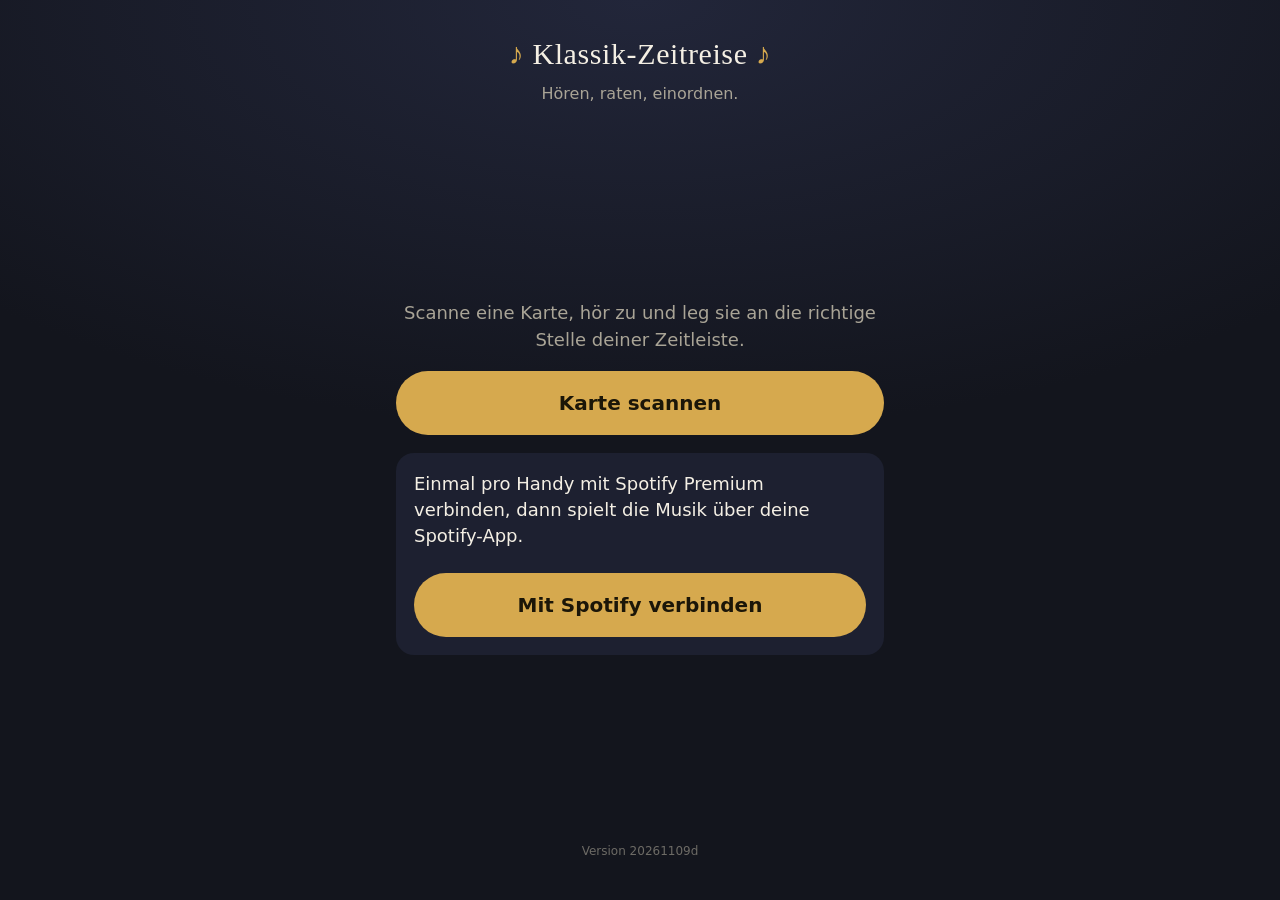
==== index.html @ 7f65a65b "Diagnostics: log Spotify exchanges (status, device list, playback state) and show them under 'Techni" ====
<!doctype html>
<html lang="de">
<head>
  <meta charset="utf-8">
  <meta name="viewport" content="width=device-width, initial-scale=1, viewport-fit=cover">
  <meta name="theme-color" content="#13151d">
  <meta name="apple-mobile-web-app-capable" content="yes">
  <meta name="robots" content="noindex">
  <title>Klassik-Zeitreise</title>
  <link rel="stylesheet" href="style.css?v=20261109d">
</head>
<body>
  <div class="wrap">
    <header>
      <h1><span class="orn">♪</span> <span id="game-name">Klassik-Zeitreise</span> <span class="orn">♪</span></h1>
      <p class="tagline">Hören, raten, einordnen.</p>
    </header>
    <main id="main"></main>
    <footer id="footer"></footer>
  </div>
  <script src="config.js?v=20261109d"></script>
  <script src="common.js?v=20261109d"></script>
  <script src="scanner.js?v=20261109d"></script>
  <script src="app.js?v=20261109d"></script>
</body>
</html>
---- style.css ----
:root {
  --bg: #13151d;
  --surface: #1d2030;
  --surface-2: #272b3e;
  --text: #f4efe4;
  --muted: #a9a496;
  --accent: #d6a94e;
  --accent-ink: #1b1608;
  --danger: #e2786b;
  --ok: #8fc79a;
  --radius: 18px;
  --font: "Georgia", "Times New Roman", serif;
  --ui: system-ui, -apple-system, "Segoe UI", Roboto, sans-serif;
  color-scheme: dark;
}
* { box-sizing: border-box; }
html, body { margin: 0; }
body {
  background: radial-gradient(120% 80% at 50% 0%, #22263a 0%, var(--bg) 60%) fixed, var(--bg);
  color: var(--text);
  font-family: var(--ui);
  font-size: 18px;
  line-height: 1.45;
  min-height: 100dvh;
}
.wrap { max-width: 520px; margin: 0 auto; padding: 24px 16px 40px; display: flex; flex-direction: column; min-height: 100dvh; }
header { text-align: center; margin-bottom: 8px; }
h1 { font-family: var(--font); font-weight: normal; font-size: 30px; letter-spacing: 0.02em; margin: 8px 0 0; }
h1 .orn { color: var(--accent); }
.tagline { color: var(--muted); margin: 6px 0 0; font-size: 16px; }
main { flex: 1; display: flex; flex-direction: column; justify-content: center; gap: 18px; padding: 24px 0; }
footer { color: var(--muted); font-size: 14px; text-align: center; display: flex; flex-direction: column; gap: 8px; align-items: center; }

.btn {
  appearance: none; border: 0; border-radius: 999px; cursor: pointer;
  font: 600 18px/1 var(--ui); padding: 16px 24px; min-height: 54px;
  background: var(--surface-2); color: var(--text); text-decoration: none;
  display: inline-flex; align-items: center; justify-content: center; gap: 10px;
}
.btn:active { transform: scale(0.98); }
.btn-primary { background: var(--accent); color: var(--accent-ink); font-size: 20px; min-height: 64px; }
.btn-ghost { background: transparent; color: var(--muted); border: 1px solid #3a3f57; }
.btn-small { font-size: 15px; min-height: 40px; padding: 10px 16px; }
.btn[disabled] { opacity: 0.5; cursor: default; }
.link { background: none; border: 0; color: var(--muted); text-decoration: underline; font: inherit; font-size: 14px; cursor: pointer; padding: 4px; }

.row { display: flex; gap: 12px; justify-content: center; flex-wrap: wrap; }
.stack { display: flex; flex-direction: column; gap: 12px; }

.big-play {
  width: 200px; height: 200px; border-radius: 50%; margin: 0 auto; border: 0; cursor: pointer;
  background: radial-gradient(circle at 35% 30%, #f0cd7c, var(--accent) 55%, #a87b26);
  color: var(--accent-ink); box-shadow: 0 18px 50px rgba(214, 169, 78, 0.25), inset 0 -6px 18px rgba(0,0,0,0.2);
  display: grid; place-items: center;
}
.big-play svg { width: 84px; height: 84px; }
.big-play.playing { animation: pulse 2.4s ease-in-out infinite; }
@keyframes pulse { 50% { box-shadow: 0 18px 70px rgba(214, 169, 78, 0.45), inset 0 -6px 18px rgba(0,0,0,0.2); } }
.status { text-align: center; color: var(--muted); min-height: 1.4em; margin: 0; }

.panel { background: var(--surface); border-radius: var(--radius); padding: 18px; }
.panel p { margin: 0 0 12px; }
.panel p:last-child { margin-bottom: 0; }
.warn { border-left: 4px solid var(--danger); }
.okline { color: var(--ok); font-size: 15px; }

.answer { text-align: center; }
.answer .year { font-family: var(--font); font-size: 56px; color: var(--accent); line-height: 1; }
.answer .composer { font-size: 20px; font-weight: 600; margin-top: 10px; }
.answer .title { color: var(--muted); margin-top: 4px; }
.answer .egg { color: var(--accent); margin-top: 10px; font-size: 15px; }

.scan-overlay { position: fixed; inset: 0; background: #000; z-index: 10; display: flex; flex-direction: column; align-items: center; justify-content: flex-end; padding: 24px 16px; gap: 14px; }
.scan-overlay video { position: absolute; inset: 0; width: 100%; height: 100%; object-fit: cover; }
.scan-frame { position: absolute; top: 50%; left: 50%; width: min(70vw, 300px); aspect-ratio: 1; transform: translate(-50%, -60%); border: 3px solid var(--accent); border-radius: 24px; box-shadow: 0 0 0 9999px rgba(0,0,0,0.45); }
.scan-hint { position: relative; color: #fff; text-align: center; margin: 0; max-width: 420px; }
.scan-close { position: relative; color: #fff; border-color: #fff8; }
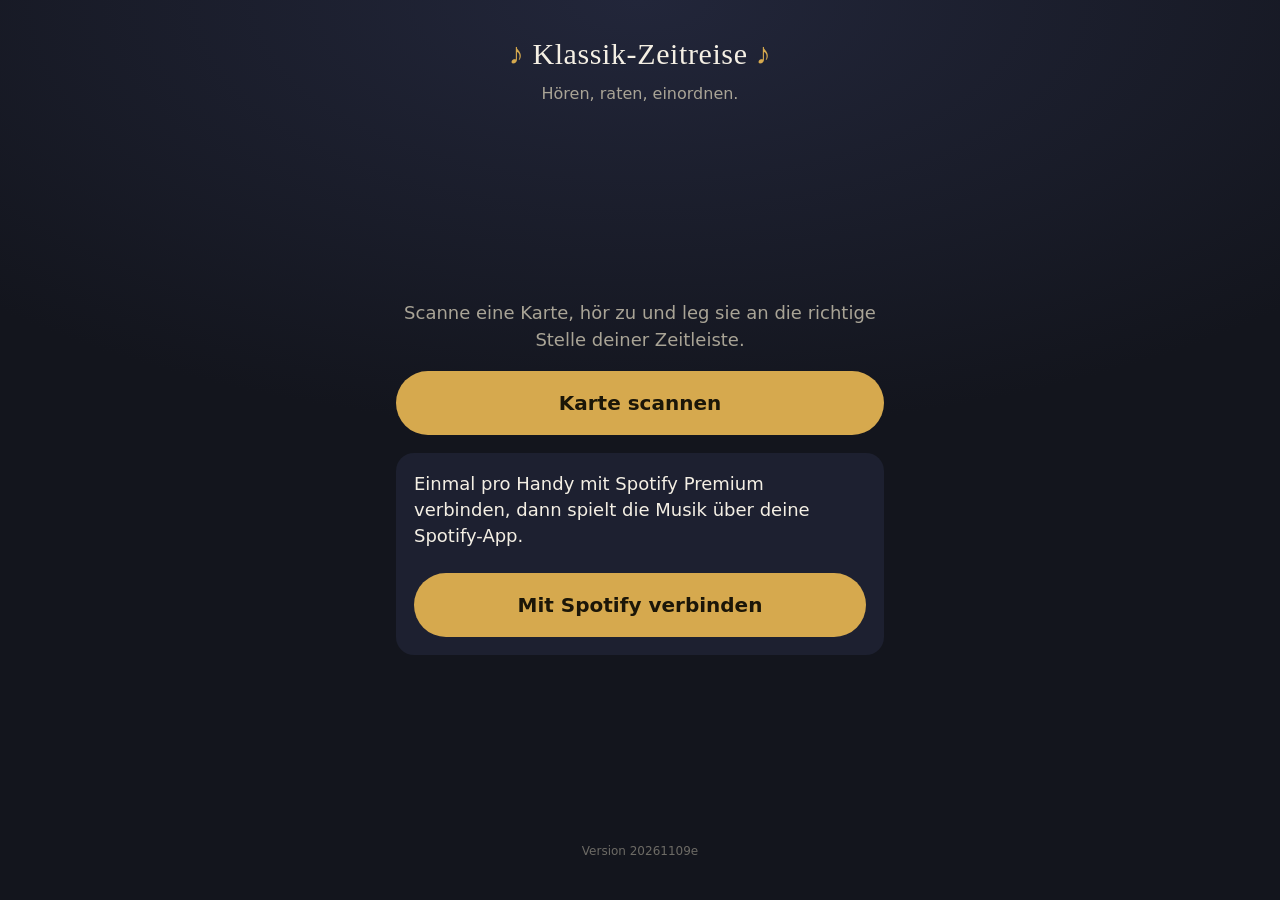
==== commit 22c95f05: "Playback on phones: when Spotify loads the track paused, send resume; log whether the loaded track i" ====
--- a/index.html
+++ b/index.html
@@ -7,7 +7,7 @@
   <meta name="apple-mobile-web-app-capable" content="yes">
   <meta name="robots" content="noindex">
   <title>Klassik-Zeitreise</title>
-  <link rel="stylesheet" href="style.css?v=20261109d">
+  <link rel="stylesheet" href="style.css?v=20261109e">
 </head>
 <body>
   <div class="wrap">
@@ -18,9 +18,9 @@
     <main id="main"></main>
     <footer id="footer"></footer>
   </div>
-  <script src="config.js?v=20261109d"></script>
-  <script src="common.js?v=20261109d"></script>
-  <script src="scanner.js?v=20261109d"></script>
-  <script src="app.js?v=20261109d"></script>
+  <script src="config.js?v=20261109e"></script>
+  <script src="common.js?v=20261109e"></script>
+  <script src="scanner.js?v=20261109e"></script>
+  <script src="app.js?v=20261109e"></script>
 </body>
 </html>
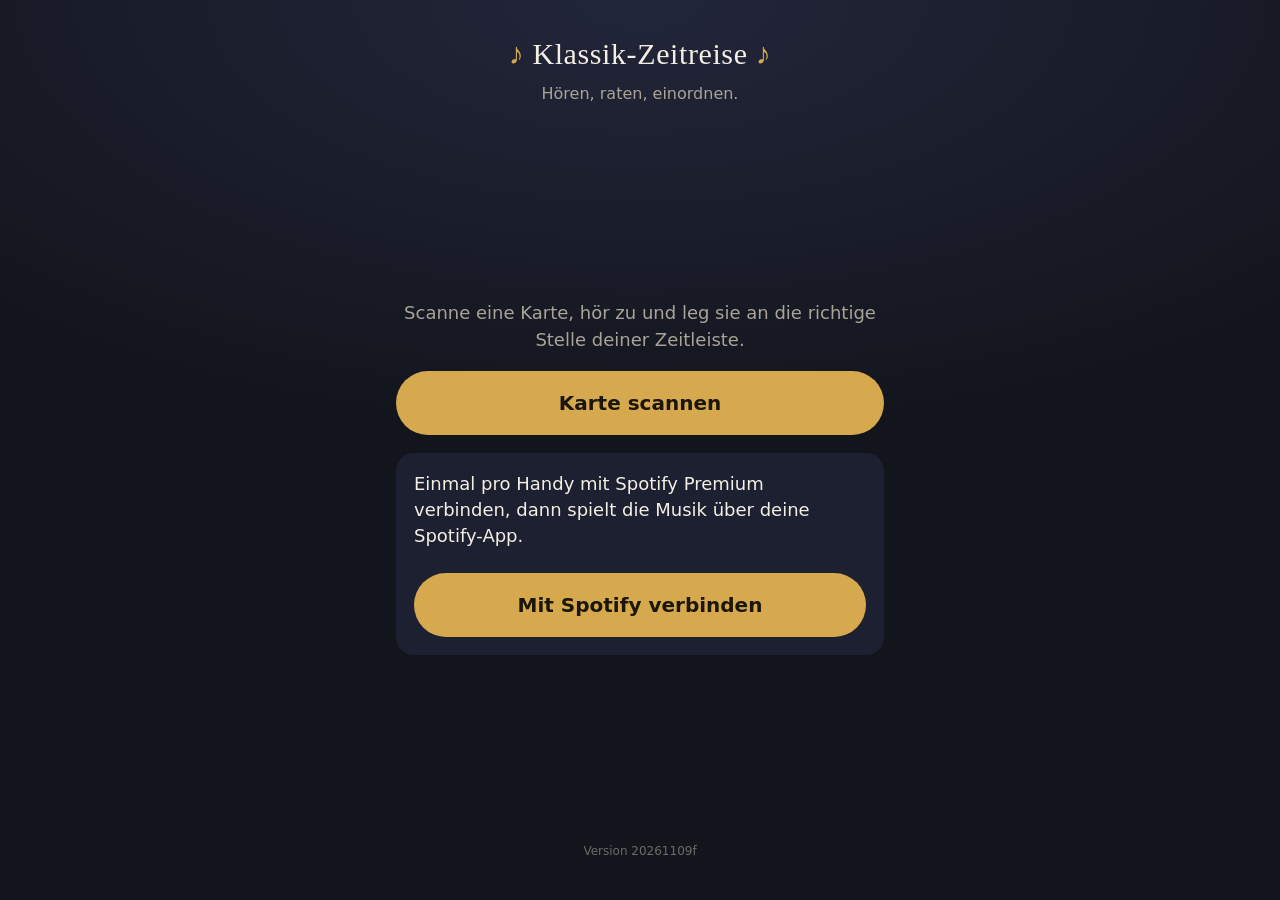
==== commit 7e8c0032: "Playback: plain play on the active phone first (no device_id), then with device_id, then handover wi" ====
--- a/index.html
+++ b/index.html
@@ -7,7 +7,7 @@
   <meta name="apple-mobile-web-app-capable" content="yes">
   <meta name="robots" content="noindex">
   <title>Klassik-Zeitreise</title>
-  <link rel="stylesheet" href="style.css?v=20261109e">
+  <link rel="stylesheet" href="style.css?v=20261109f">
 </head>
 <body>
   <div class="wrap">
@@ -18,9 +18,9 @@
     <main id="main"></main>
     <footer id="footer"></footer>
   </div>
-  <script src="config.js?v=20261109e"></script>
-  <script src="common.js?v=20261109e"></script>
-  <script src="scanner.js?v=20261109e"></script>
-  <script src="app.js?v=20261109e"></script>
+  <script src="config.js?v=20261109f"></script>
+  <script src="common.js?v=20261109f"></script>
+  <script src="scanner.js?v=20261109f"></script>
+  <script src="app.js?v=20261109f"></script>
 </body>
 </html>
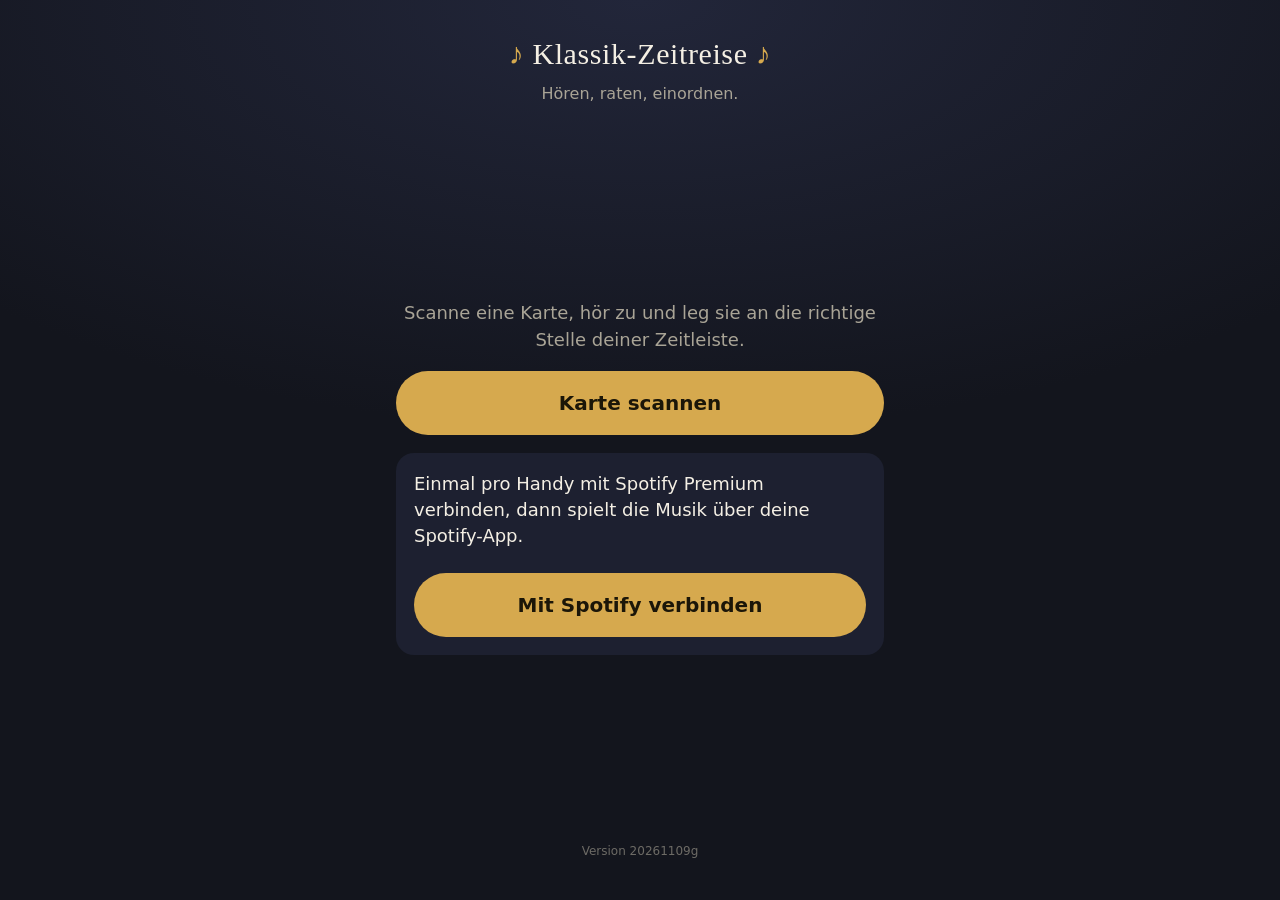
==== commit c614fea1: "Playback: two more ways to start a track on phones (album context with offset; queue + next), tried " ====
--- a/index.html
+++ b/index.html
@@ -7,7 +7,7 @@
   <meta name="apple-mobile-web-app-capable" content="yes">
   <meta name="robots" content="noindex">
   <title>Klassik-Zeitreise</title>
-  <link rel="stylesheet" href="style.css?v=20261109f">
+  <link rel="stylesheet" href="style.css?v=20261109g">
 </head>
 <body>
   <div class="wrap">
@@ -18,9 +18,9 @@
     <main id="main"></main>
     <footer id="footer"></footer>
   </div>
-  <script src="config.js?v=20261109f"></script>
-  <script src="common.js?v=20261109f"></script>
-  <script src="scanner.js?v=20261109f"></script>
-  <script src="app.js?v=20261109f"></script>
+  <script src="config.js?v=20261109g"></script>
+  <script src="common.js?v=20261109g"></script>
+  <script src="scanner.js?v=20261109g"></script>
+  <script src="app.js?v=20261109g"></script>
 </body>
 </html>
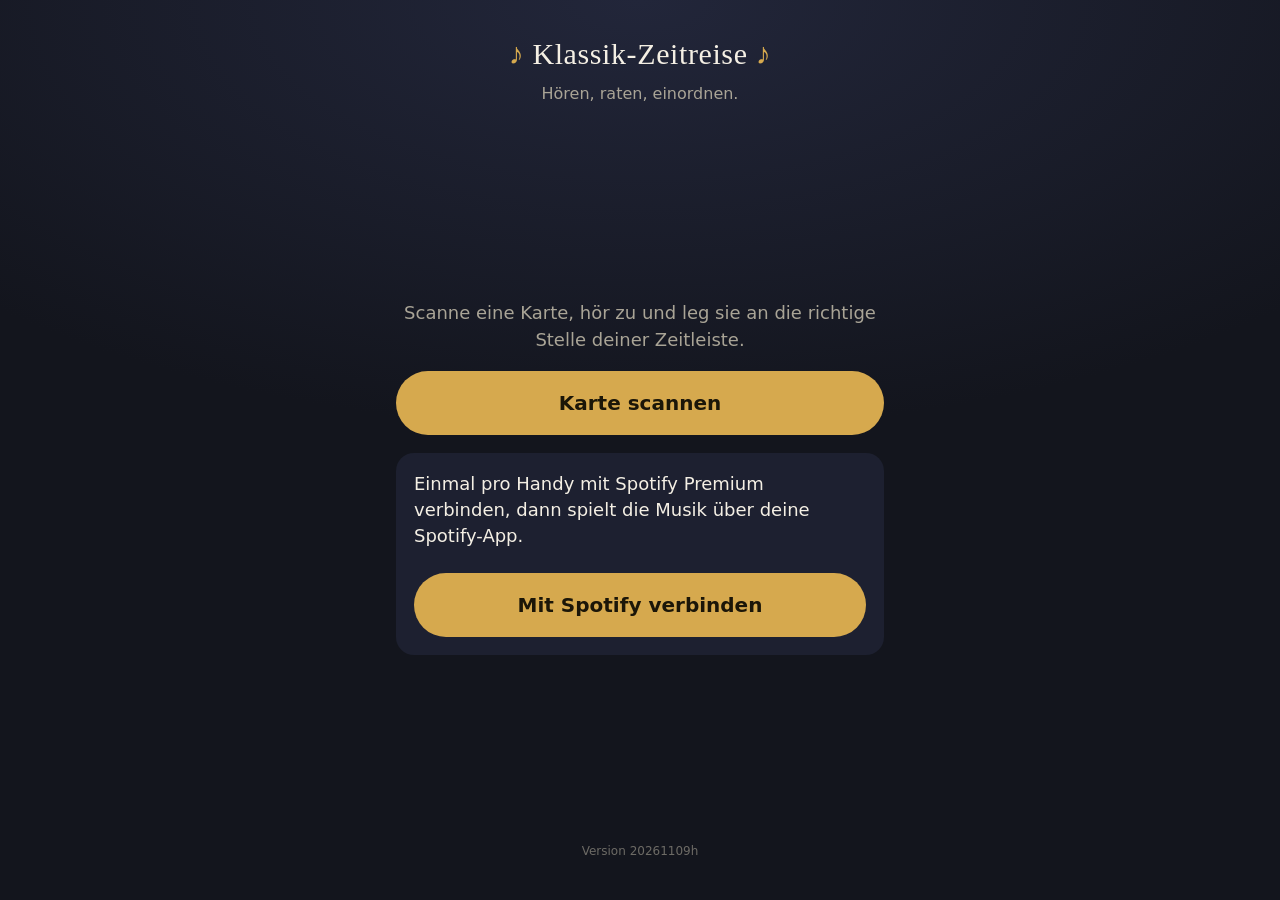
==== commit 268340f6: "'Spotify vorbereiten': start 30 s of silence and open the Spotify app once, so later cards play with" ====
--- a/index.html
+++ b/index.html
@@ -7,7 +7,7 @@
   <meta name="apple-mobile-web-app-capable" content="yes">
   <meta name="robots" content="noindex">
   <title>Klassik-Zeitreise</title>
-  <link rel="stylesheet" href="style.css?v=20261109g">
+  <link rel="stylesheet" href="style.css?v=20261109h">
 </head>
 <body>
   <div class="wrap">
@@ -18,9 +18,9 @@
     <main id="main"></main>
     <footer id="footer"></footer>
   </div>
-  <script src="config.js?v=20261109g"></script>
-  <script src="common.js?v=20261109g"></script>
-  <script src="scanner.js?v=20261109g"></script>
-  <script src="app.js?v=20261109g"></script>
+  <script src="config.js?v=20261109h"></script>
+  <script src="common.js?v=20261109h"></script>
+  <script src="scanner.js?v=20261109h"></script>
+  <script src="app.js?v=20261109h"></script>
 </body>
 </html>
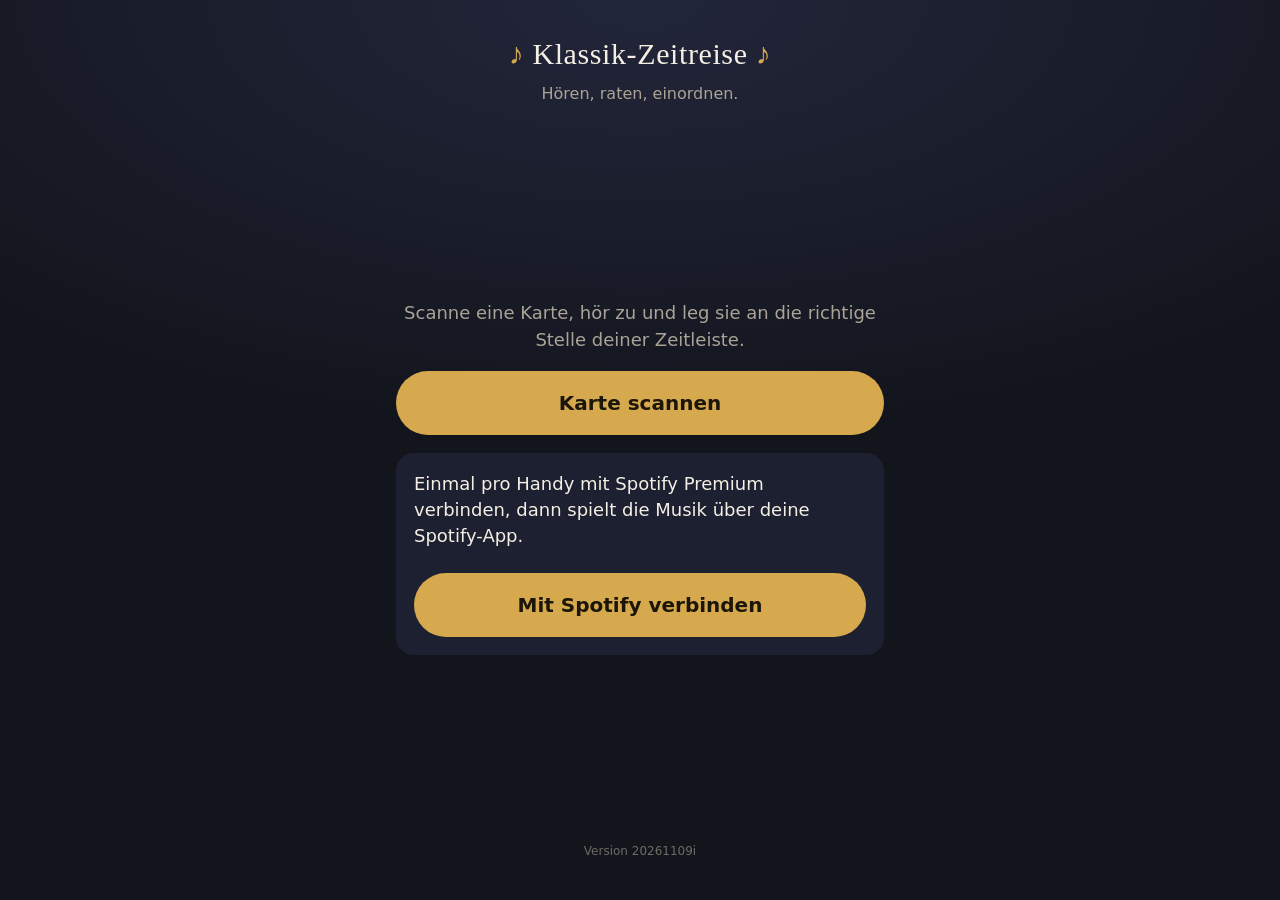
==== commit b1f14367: "Play inside the page with Spotify's Web Playback SDK (no app, no Android background limits); fall ba" ====
--- a/index.html
+++ b/index.html
@@ -7,7 +7,7 @@
   <meta name="apple-mobile-web-app-capable" content="yes">
   <meta name="robots" content="noindex">
   <title>Klassik-Zeitreise</title>
-  <link rel="stylesheet" href="style.css?v=20261109h">
+  <link rel="stylesheet" href="style.css?v=20261109i">
 </head>
 <body>
   <div class="wrap">
@@ -18,9 +18,9 @@
     <main id="main"></main>
     <footer id="footer"></footer>
   </div>
-  <script src="config.js?v=20261109h"></script>
-  <script src="common.js?v=20261109h"></script>
-  <script src="scanner.js?v=20261109h"></script>
-  <script src="app.js?v=20261109h"></script>
+  <script src="config.js?v=20261109i"></script>
+  <script src="common.js?v=20261109i"></script>
+  <script src="scanner.js?v=20261109i"></script>
+  <script src="app.js?v=20261109i"></script>
 </body>
 </html>
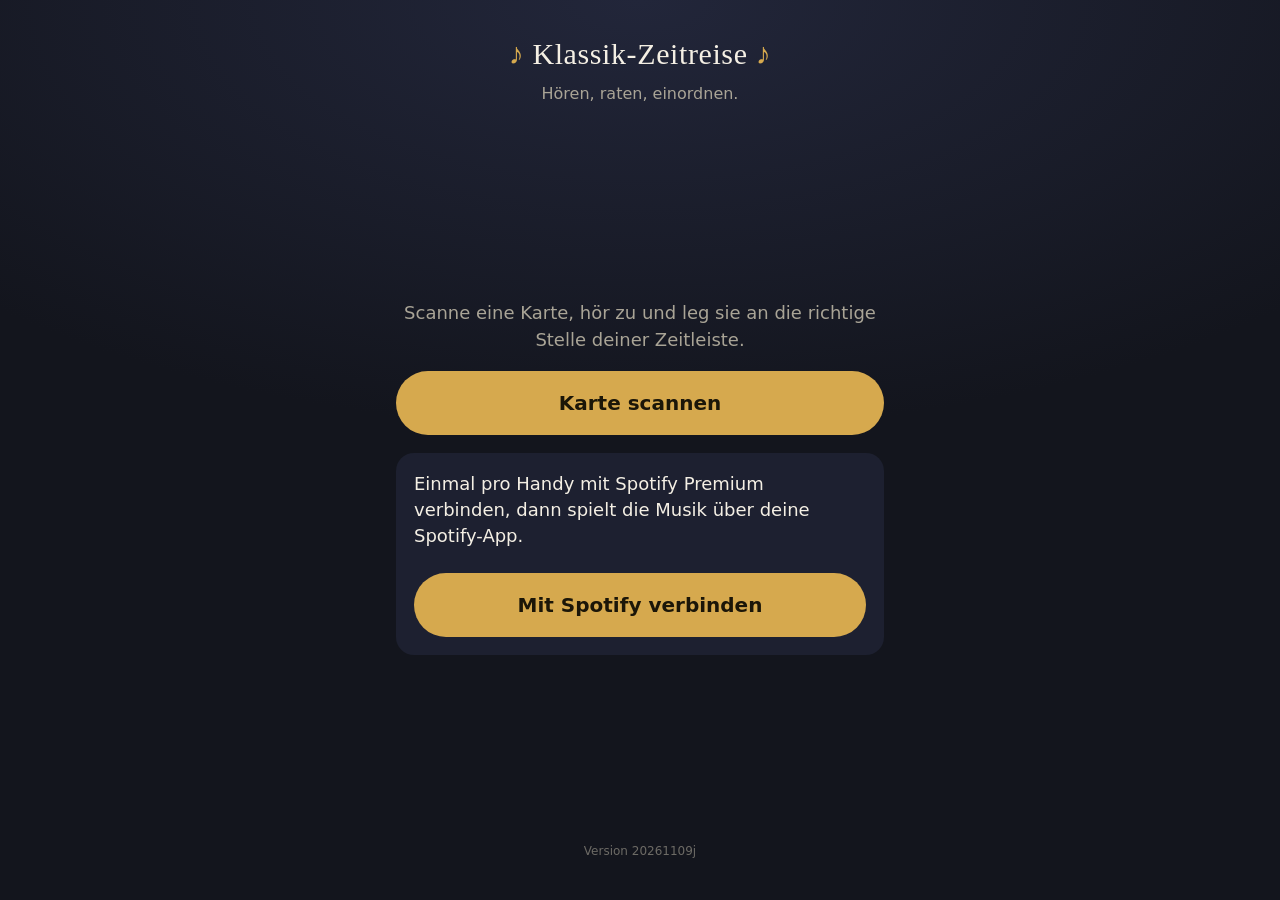
==== commit 17efe82a: "Footer: browser-player status with reason (and protected-content hint) plus always-available technic" ====
--- a/index.html
+++ b/index.html
@@ -7,7 +7,7 @@
   <meta name="apple-mobile-web-app-capable" content="yes">
   <meta name="robots" content="noindex">
   <title>Klassik-Zeitreise</title>
-  <link rel="stylesheet" href="style.css?v=20261109i">
+  <link rel="stylesheet" href="style.css?v=20261109j">
 </head>
 <body>
   <div class="wrap">
@@ -18,9 +18,9 @@
     <main id="main"></main>
     <footer id="footer"></footer>
   </div>
-  <script src="config.js?v=20261109i"></script>
-  <script src="common.js?v=20261109i"></script>
-  <script src="scanner.js?v=20261109i"></script>
-  <script src="app.js?v=20261109i"></script>
+  <script src="config.js?v=20261109j"></script>
+  <script src="common.js?v=20261109j"></script>
+  <script src="scanner.js?v=20261109j"></script>
+  <script src="app.js?v=20261109j"></script>
 </body>
 </html>
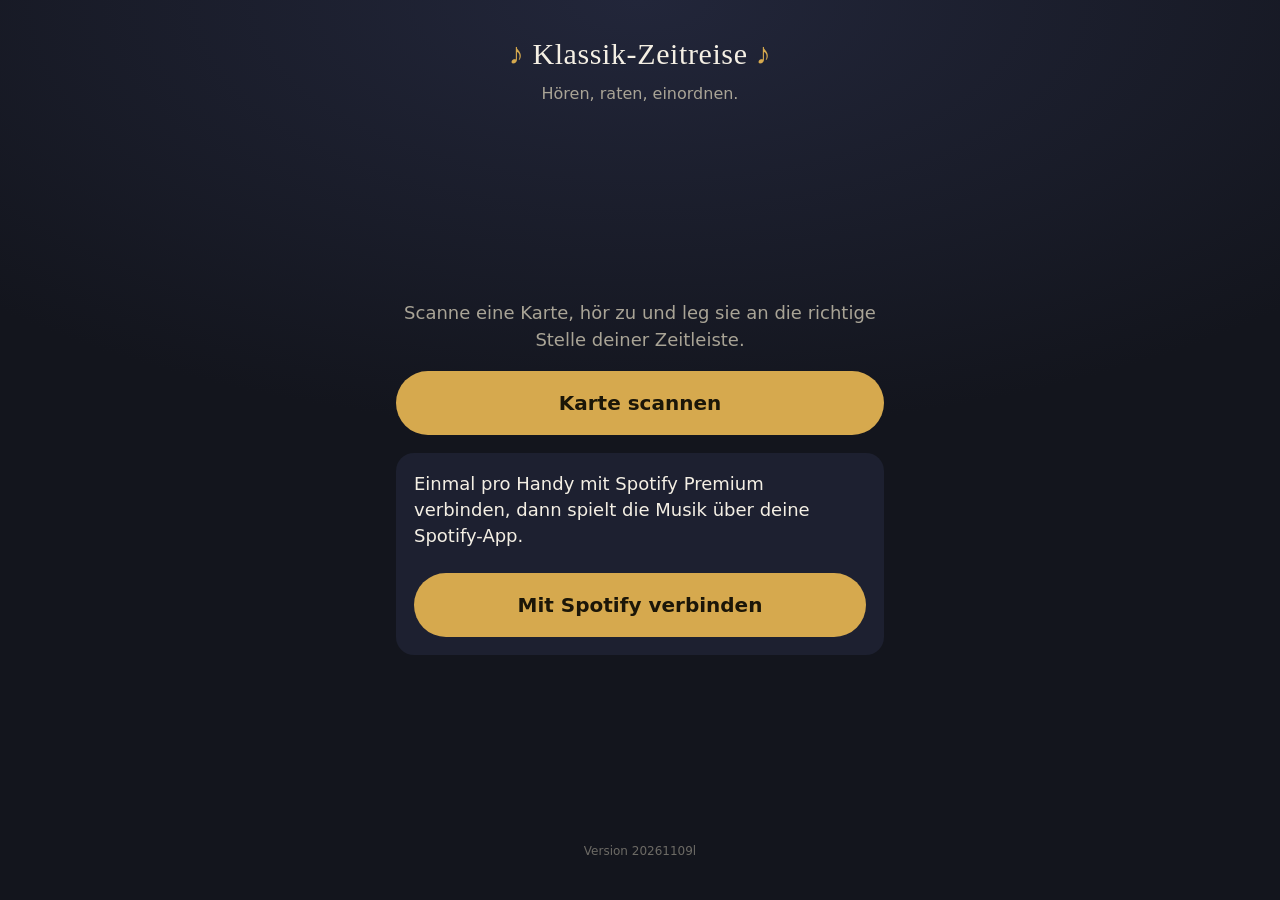
==== commit 87ef12b7: "Phones: keep Spotify playing (pause/scan = silence on repeat, resume at the same spot, repeat card t" ====
--- a/index.html
+++ b/index.html
@@ -7,7 +7,7 @@
   <meta name="apple-mobile-web-app-capable" content="yes">
   <meta name="robots" content="noindex">
   <title>Klassik-Zeitreise</title>
-  <link rel="stylesheet" href="style.css?v=20261109j">
+  <link rel="stylesheet" href="style.css?v=20261109l">
 </head>
 <body>
   <div class="wrap">
@@ -18,9 +18,9 @@
     <main id="main"></main>
     <footer id="footer"></footer>
   </div>
-  <script src="config.js?v=20261109j"></script>
-  <script src="common.js?v=20261109j"></script>
-  <script src="scanner.js?v=20261109j"></script>
-  <script src="app.js?v=20261109j"></script>
+  <script src="config.js?v=20261109l"></script>
+  <script src="common.js?v=20261109l"></script>
+  <script src="scanner.js?v=20261109l"></script>
+  <script src="app.js?v=20261109l"></script>
 </body>
 </html>
